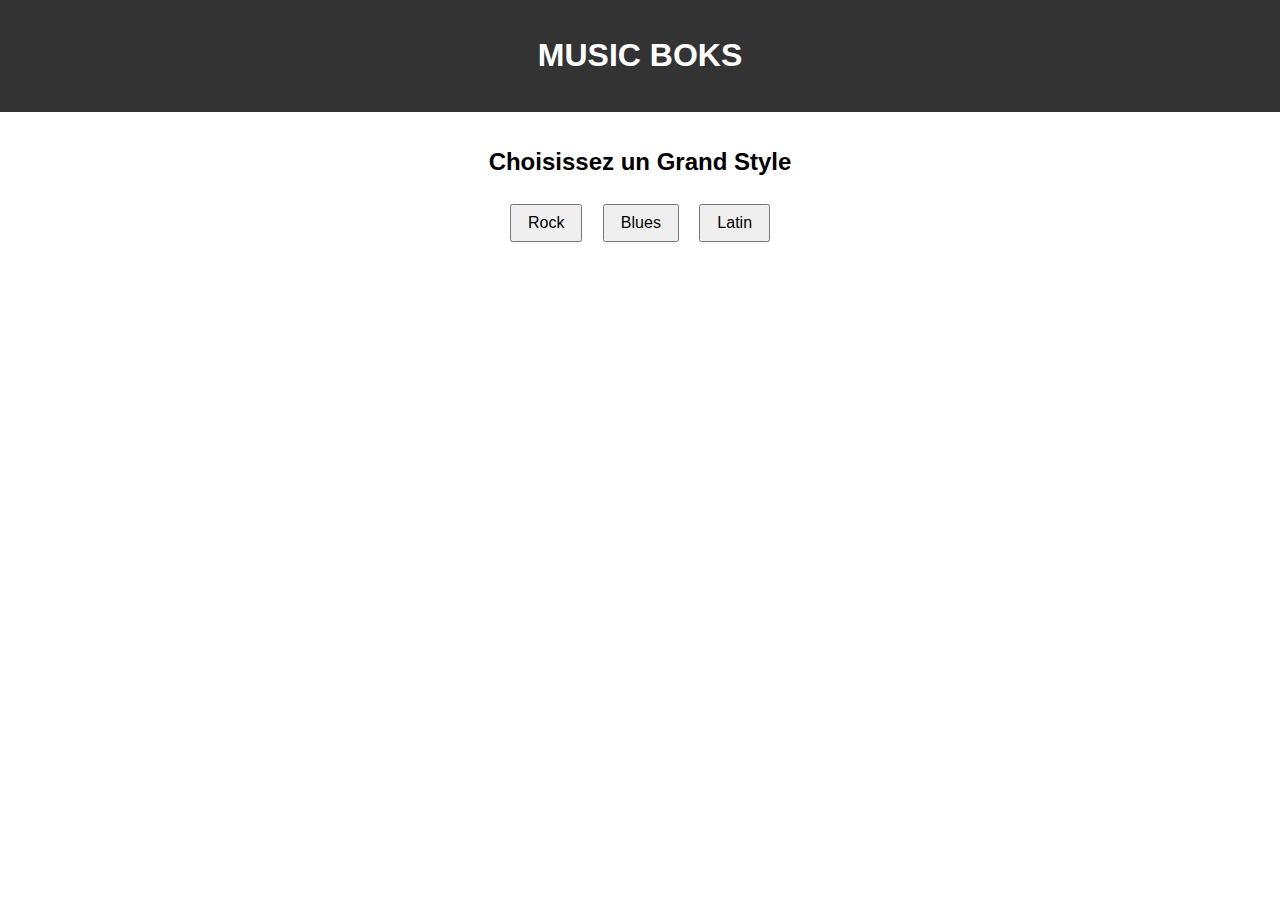
==== index.html @ f0529456 "Add files via upload" ====
<!DOCTYPE html>
<html lang="fr">
<head>
    <meta charset="UTF-8">
    <meta name="viewport" content="width=device-width, initial-scale=1.0">
    <title>MUSIC BOKS</title>
    <link rel="stylesheet" href="styles.css">
</head>
<body>
    <header>
        <h1>MUSIC BOKS</h1>
    </header>
    <main id="homepage">
        <h2>Choisissez un Grand Style</h2>
        <button onclick="selectStyle('rock')">Rock</button>
        <button onclick="selectStyle('blues')">Blues</button>
        <button onclick="selectStyle('latin')">Latin</button>
    </main>
    <script src="scripts.js"></script>
</body>
</html>
---- styles.css ----
body {
  font-family: Arial, sans-serif;
  margin: 0;
  padding: 0;
  text-align: center;
}

header {
  background-color: #333;
  color: white;
  padding: 1rem;
}

main {
  padding: 1rem;
}

button {
  margin: 0.5rem;
  padding: 0.5rem 1rem;
  font-size: 1rem;
}

input[type="range"] {
  width: 100%;
  max-width: 300px;
}

#rythmeName {
  font-size: 1.5rem;
  margin-top: 1rem;
  color: #333;
}

#otherRhythms {
  margin-top: 2rem;
}

#otherRhythms button {
  margin: 0.2rem;
  padding: 0.3rem 0.6rem;
  font-size: 0.9rem;
}
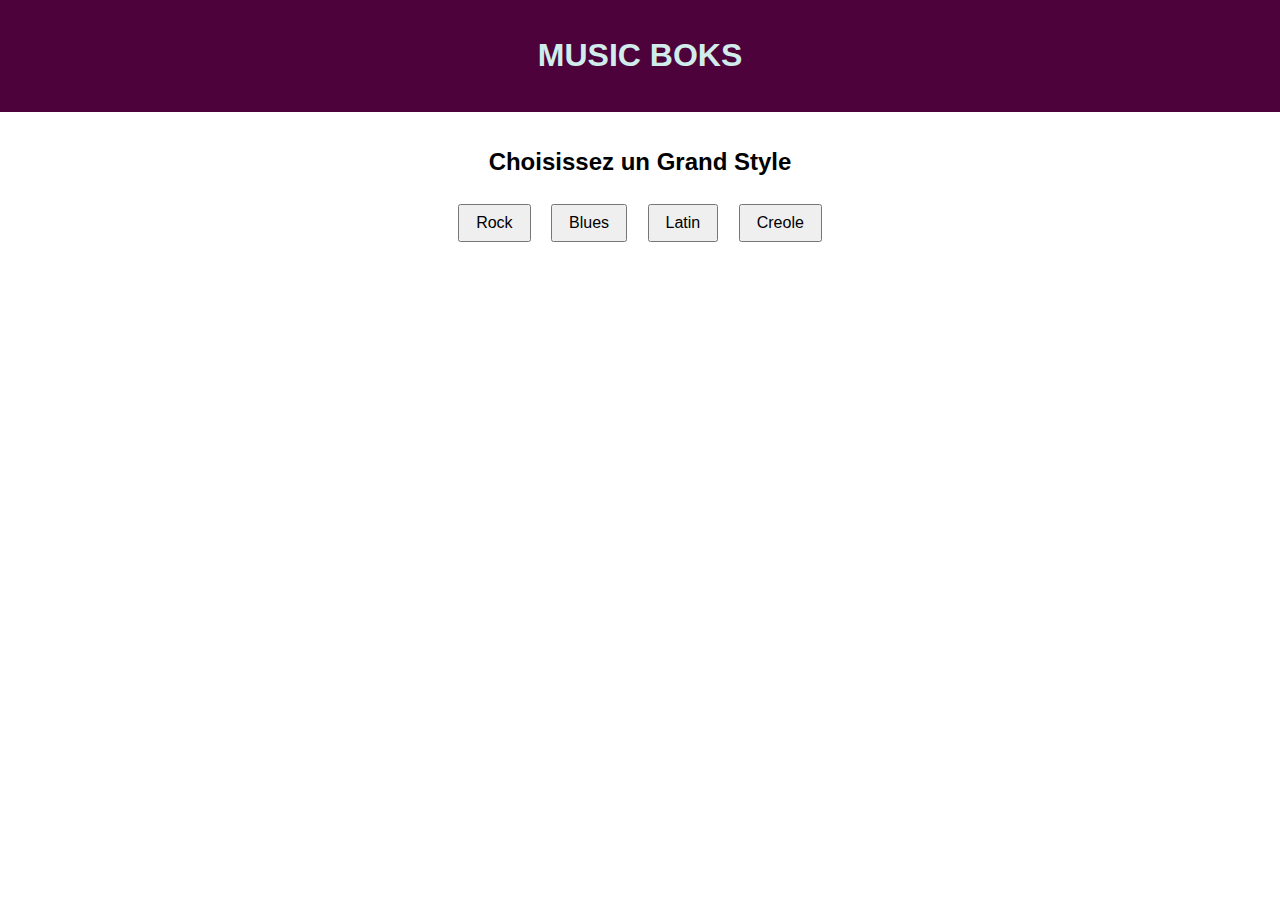
==== commit 0666a49f: "Add files via upload" ====
--- a/index.html
+++ b/index.html
@@ -15,6 +15,7 @@
         <button onclick="selectStyle('rock')">Rock</button>
         <button onclick="selectStyle('blues')">Blues</button>
         <button onclick="selectStyle('latin')">Latin</button>
+        <button onclick="selectStyle('creole')">Creole</button>
     </main>
     <script src="scripts.js"></script>
 </body>
--- a/styles.css
+++ b/styles.css
@@ -6,8 +6,8 @@
 }
 
 header {
-  background-color: #333;
-  color: white;
+  background-color: #4e023b;
+  color: rgb(208, 237, 236);
   padding: 1rem;
 }
 
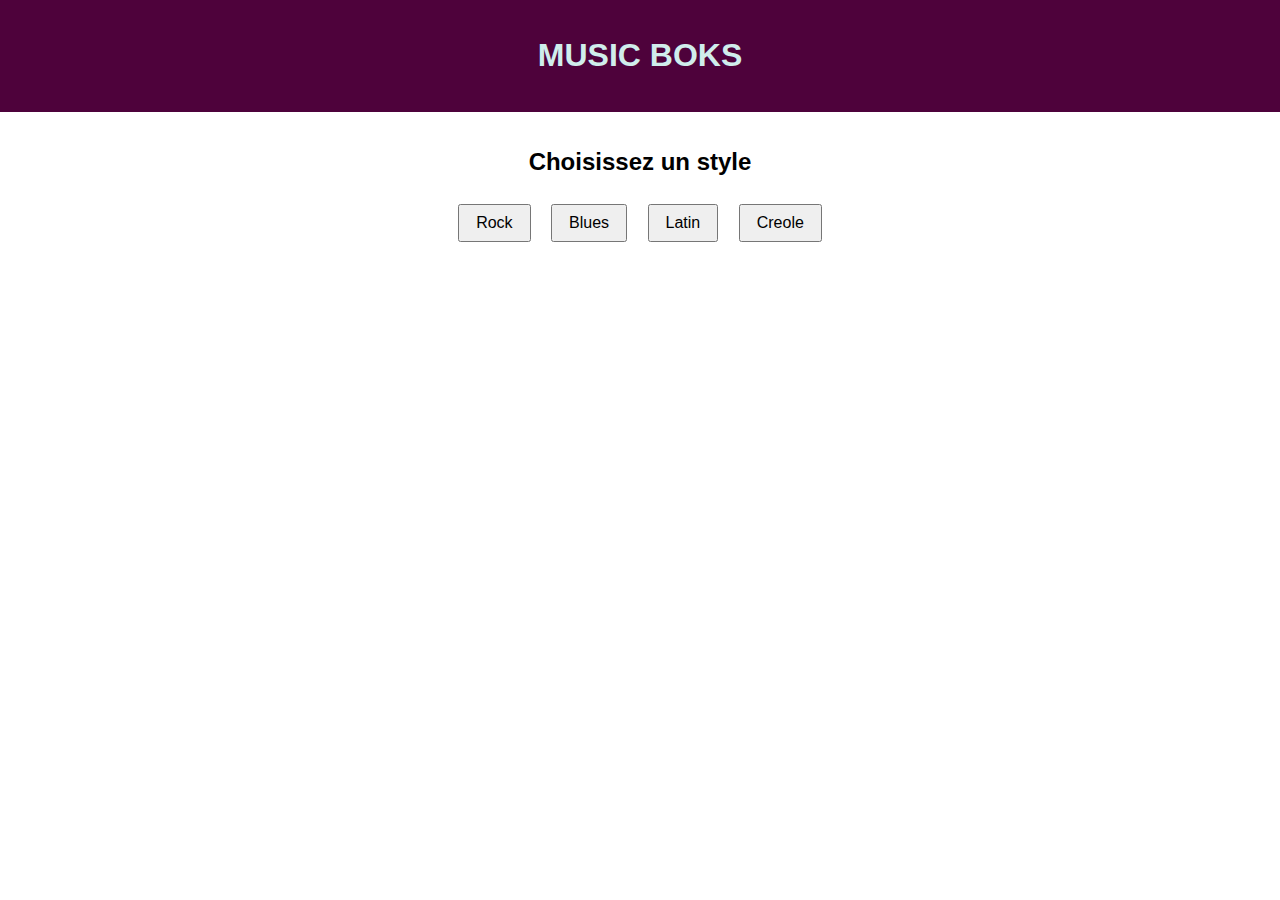
==== commit acc71da4: "Add files via upload" ====
--- a/index.html
+++ b/index.html
@@ -11,7 +11,7 @@
         <h1>MUSIC BOKS</h1>
     </header>
     <main id="homepage">
-        <h2>Choisissez un Grand Style</h2>
+        <h2>Choisissez un style</h2>
         <button onclick="selectStyle('rock')">Rock</button>
         <button onclick="selectStyle('blues')">Blues</button>
         <button onclick="selectStyle('latin')">Latin</button>
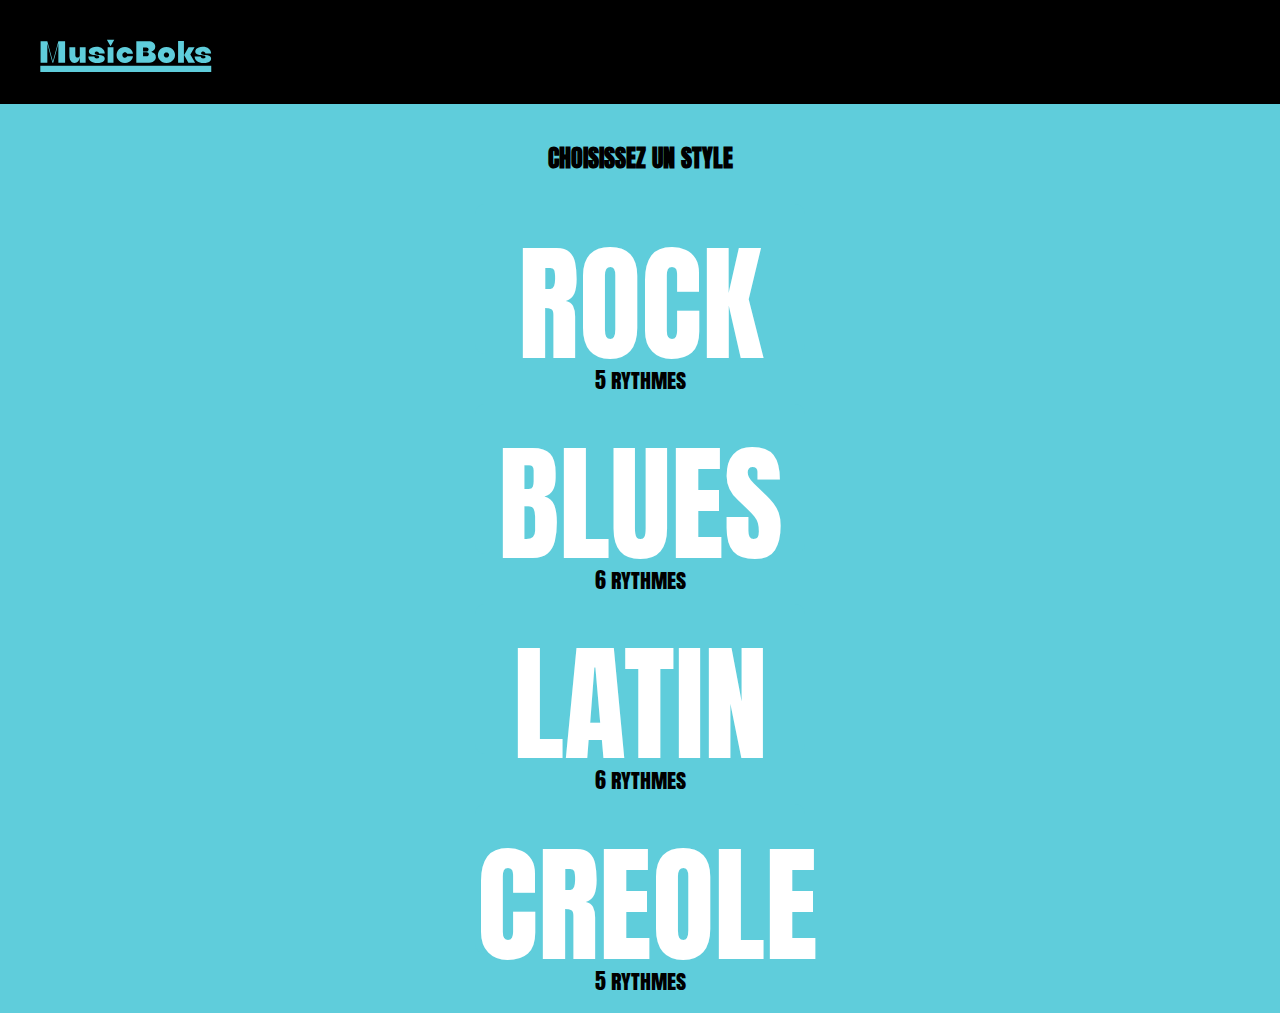
==== commit 119036e3: "Add files via upload" ====
--- a/index.html
+++ b/index.html
@@ -5,17 +5,29 @@
     <meta name="viewport" content="width=device-width, initial-scale=1.0">
     <title>MUSIC BOKS</title>
     <link rel="stylesheet" href="styles.css">
+    <link rel="preconnect" href="https://fonts.googleapis.com">
+<link rel="preconnect" href="https://fonts.gstatic.com" crossorigin>
+<link href="https://fonts.googleapis.com/css2?family=Anton&family=DM+Sans:ital,opsz,wght@0,9..40,100..1000;1,9..40,100..1000&display=swap" rel="stylesheet">
 </head>
 <body>
     <header>
-        <h1>MUSIC BOKS</h1>
+        <img src="assets/logoMusicboks.svg" alt="Music Boks Logo" class="logo">
     </header>
+    
     <main id="homepage">
         <h2>Choisissez un style</h2>
-        <button onclick="selectStyle('rock')">Rock</button>
-        <button onclick="selectStyle('blues')">Blues</button>
-        <button onclick="selectStyle('latin')">Latin</button>
-        <button onclick="selectStyle('creole')">Creole</button>
+
+        <div id="styles-container">
+            <button class="style-button" style="background-color: #5fcddb; color: #ffffff; padding: 0.2rem 0.1rem;" onclick="selectStyle('rock')">ROCK</button>
+            <span class="rhythm-count">5 rythmes</span>
+            <button class="style-button" style="background-color: #5fcddb; color: #ffffff; padding: 0.2rem 0.1rem;" onclick="selectStyle('blues')">BLUES</button>
+            <span class="rhythm-count">6 rythmes</span>
+            <button class="style-button" style="background-color: #5fcddb; color: #ffffff; padding: 0.2rem 0.1rem;" onclick="selectStyle('latin')">LATIN</button>
+            <span class="rhythm-count">6 rythmes</span>
+            <button class="style-button" style="background-color: #5fcddb; color: #ffffff; padding: 0.2rem 0.1rem;" onclick="selectStyle('creole')">CREOLE</button>
+            <span class="rhythm-count">5 rythmes</span>
+        </div>
+
     </main>
     <script src="scripts.js"></script>
 </body>
--- a/styles.css
+++ b/styles.css
@@ -1,14 +1,32 @@
 body {
-  font-family: Arial, sans-serif;
+  font-family: "Anton", sans-serif;
+  font-weight: 400;
+  font-style: normal;
+  line-height: -2em;
   margin: 0;
   padding: 0;
   text-align: center;
+  text-transform: uppercase;
+  background-color: #5fcddb;
+}
+
+.anton-regular {
+  font-family: "Anton", sans-serif;
+  font-weight: 400;
+  font-style: normal;
 }
 
 header {
-  background-color: #4e023b;
-  color: rgb(208, 237, 236);
-  padding: 1rem;
+  background-color: #000000;
+  color: rgb(123, 232, 228);
+  padding: 2rem;
+  display: flex;
+  align-items: center; /* Centrer verticalement les éléments dans le header */
+}
+
+.logo {
+  height: 40px; /* Ajustez la taille du logo selon vos besoins */
+  margin-right: auto; /* Pousse le logo vers la gauche */
 }
 
 main {
@@ -16,9 +34,35 @@
 }
 
 button {
+  font-family: "Anton", sans-serif;
+  font-weight: 400;
+  font-style: normal;
+  color: #000000;
+  background-color: rgb(255, 255, 255);
+  border: none; /* Supprimer la bordure par défaut */
+  border-radius: 10px;
   margin: 0.5rem;
-  padding: 0.5rem 1rem;
-  font-size: 1rem;
+  padding: 2rem 2rem;
+  font-size: 1.5rem;
+}
+
+.styled-button {
+  font-family: "Anton", sans-serif;
+  font-weight: 400;
+  font-style: normal;
+  color: #ffffff; /* Couleur du texte en blanc */
+  background-color: #000000; /* Fond noir */
+  border: none; /* Supprimer la bordure par défaut */
+  border-radius: 50px; /* Bords arrondis */
+  margin: 2rem;
+  padding: 1rem 2rem; /* Ajustez la taille du padding si nécessaire */
+  font-size: 0.8rem; /* Ajustez la taille de la police si nécessaire */
+  letter-spacing: 0.1em;
+  cursor: pointer; /* Changer le curseur pour indiquer que c'est un bouton cliquable */
+}
+
+.styled-button:hover {
+  background-color: #333333; /* Optionnel : couleur de fond légèrement différente au survol */
 }
 
 input[type="range"] {
@@ -27,9 +71,9 @@
 }
 
 #rythmeName {
-  font-size: 1.5rem;
+  font-size: 6rem;
   margin-top: 1rem;
-  color: #333;
+  color: #000000;
 }
 
 #otherRhythms {
@@ -37,7 +81,131 @@
 }
 
 #otherRhythms button {
-  margin: 0.2rem;
-  padding: 0.3rem 0.6rem;
-  font-size: 0.9rem;
+  font-family: "Anton", sans-serif;
+  font-weight: 400;
+  font-style: normal;
+  margin: 0.5rem;
+  padding: 1rem 2rem; /* Augmenter la taille du padding pour agrandir les boutons */
+  font-size: 1.2rem; /* Augmenter la taille de la police */
+  background-color: #ffffff; /* Fond blanc par défaut */
+  border: 1px solid #e3f0f2; /* Ajouter une bordure */
+  border-radius: 5px; /* Bords légèrement arrondis */
+  cursor: pointer; /* Changer le curseur pour indiquer que c'est un bouton cliquable */
+}
+
+#otherRhythms button.active {
+  background-color: #5fcddb; /* Fond gris pour le bouton actif */
+}
+
+.round-button {
+  width: 150px; /* Ajustez la taille selon vos besoins */
+  height: 150px; /* Ajustez la taille selon vos besoins */
+  border-radius: 50%; /* Pour rendre le bouton rond */
+  border: none; /* Supprimer la bordure */
+  background-color: #000000; /* Couleur de fond noir */
+  display: flex; /* Utilisez flexbox pour centrer l'icône */
+  align-items: center; /* Centrer verticalement */
+  justify-content: center; /* Centrer horizontalement */
+  cursor: pointer; /* Changer le curseur pour indiquer que c'est un bouton cliquable */
+}
+
+.round-button img {
+  width: 100px; /* Ajustez la taille de l'icône selon vos besoins */
+  height: 100px; /* Ajustez la taille de l'icône selon vos besoins */
+}
+
+.center-container {
+  display: flex;
+  flex-direction: column; /* Aligne les éléments verticalement */
+  justify-content: center;
+  align-items: center;
+  height: 30vh; /* S'assurer que le conteneur prend toute la hauteur de la fenêtre */
+}
+
+.bpm-control {
+  margin-top: 1rem; /* Ajouter un espace entre le bouton et la barre de réglage */
+}
+
+input[type="range"] {
+  -webkit-appearance: none; /* Supprimer le style par défaut de WebKit */
+  width: 100%;
+  max-width: 200px;
+  height: 30px; /* Hauteur de la barre */
+  background: #ffffff; /* Couleur de la barre */
+  border-radius: 30px; /* Bords arrondis pour la barre */
+  outline: none; /* Supprimer l'effet de focus par défaut */
+  opacity: 1; /* Transparence */
+  transition: opacity .2s; /* Transition pour la transparence */
+}
+
+input[type="range"]:hover {
+  opacity: 1; /* Opacité complète au survol */
+}
+
+input[type="range"]::-webkit-slider-thumb {
+  -webkit-appearance: none; /* Supprimer le style par défaut de WebKit */
+  appearance: none;
+  width: 30px; /* Largeur du curseur */
+  height: 30px; /* Hauteur du curseur */
+  background: #5fcddb; /* Couleur du curseur */
+  border-radius: 50%; /* Curseur rond */
+  cursor: pointer; /* Curseur de la souris */
+}
+
+input[type="range"]::-moz-range-thumb {
+  width: 30px; /* Largeur du curseur */
+  height: 30px; /* Hauteur du curseur */
+  background: #5fcddb; /* Couleur du curseur */
+  border-radius: 50%; /* Curseur rond */
+  cursor: pointer; /* Curseur de la souris */
+}
+
+input[type="range"]::-webkit-slider-runnable-track {
+  width: 100%;
+  height: 30px; /* Hauteur de la barre */
+  background: #000000; /* Couleur de la barre */
+  border-radius: 30px; /* Bords arrondis pour la barre */
+}
+
+input[type="range"]::-moz-range-track {
+  width: 100%;
+  height: 30px; /* Hauteur de la barre */
+  background: #000000; /* Couleur de la barre */
+  border-radius: 30px; /* Bords arrondis pour la barre */
+}
+
+
+/* Styles spécifiques pour la grille de la page d'accueil */
+
+.styles-container {
+  display: flex;
+  max-width: 500px;
+  justify-content: center;
+  justify-items: center; /* Centrer les éléments horizontalement */
+  align-items: center; /* Centrer les éléments verticalement */
+  padding: 20rem; /*sous le titre */
+  height: 200vh;
+}
+
+.style-button button {
+  font-size: 0px;
+  padding: 1rem 2rem !important; /* Ajuster la taille du padding pour les boutons */
+  background-color: #007BFF !important; /* Ajouter une couleur de fond pour le bouton */
+  border: none !important; /* Supprimer les bordures */
+  cursor: pointer; /* Ajouter un curseur pointeur pour l'effet de clic */
+}
+
+.rhythm-count {
+  display: block;
+  font-size: 1.4rem; /* Taille de police plus petite pour le nombre de rythmes */
+  font-variant-caps: all-petite-caps;
+  color: #000000; /* Couleur grise pour le texte */
+}
+
+.style-button {
+  text-align: center;
+  width:330px ;
+  height: 150px;
+  font-size: 8rem;
+  color: #000000
 }